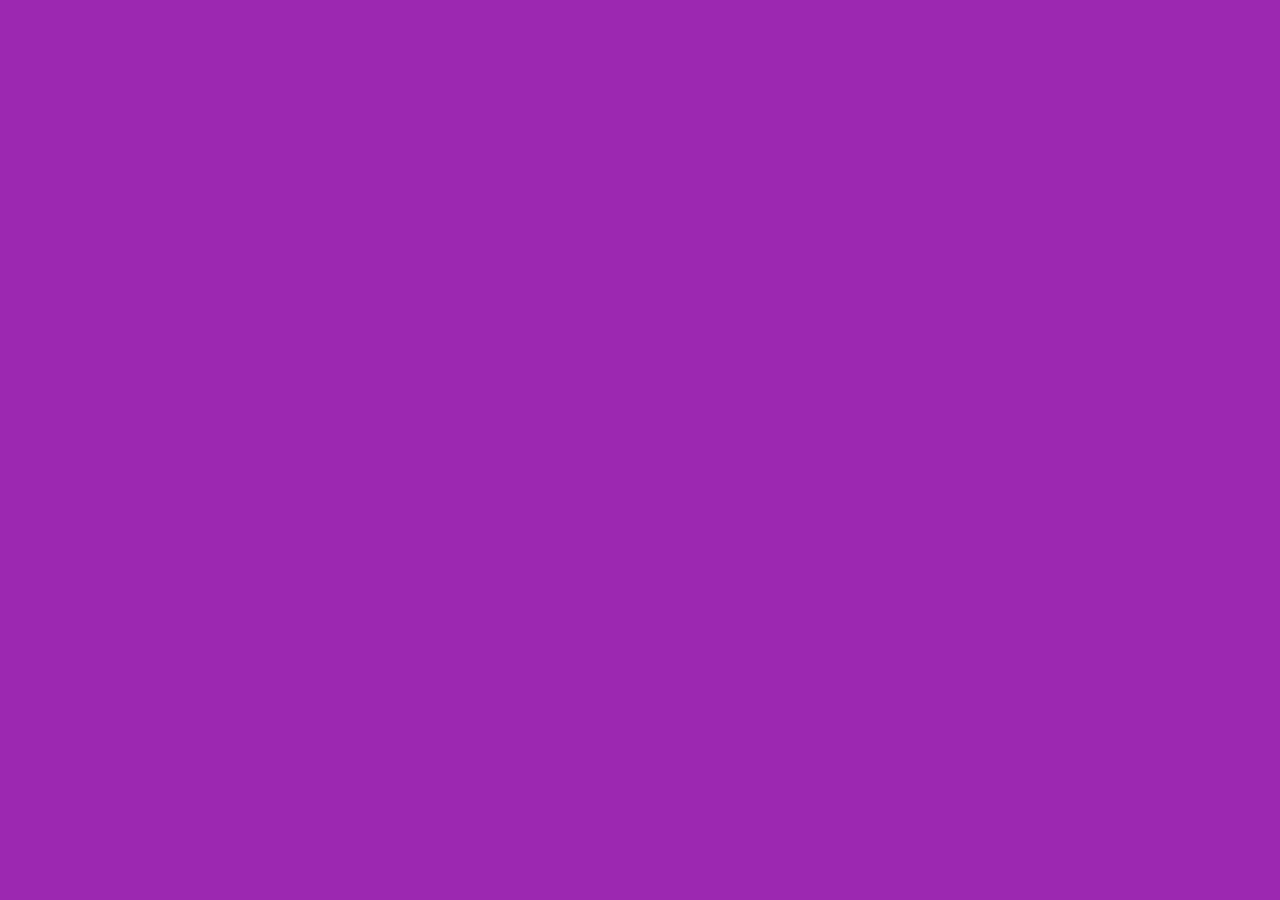
==== index.html @ 45ec6fd0 "Initial commit" ====
<!DOCTYPE html>
<html lang="en">
<head>
    <meta charset="UTF-8">
    <meta http-equiv="X-UA-Compatible" content="IE=edge">
    <meta name="viewport" content="width=device-width, initial-scale=1.0">
    <link rel="stylesheet" href="css/normalize.css">
    <link rel="preconnect" href="https://fonts.googleapis.com">
    <link rel="preconnect" href="https://fonts.gstatic.com" crossorigin>
    <link href="https://fonts.googleapis.com/css2?family=Staatliches&display=swap" rel="stylesheet">
    <link rel="stylesheet" href="css/style.css">
    <title>FrontEnd Store</title>
</head>
<body>
    
</body>
</html>
---- css/style.css ----
:root{
    --primario:#9c27b0;
    --primarioOscuro: #89119d;
    --secundario: #ffce00;
    --secundarioOscuro: rgb(233,187,2);
    --blanco:#fff;
    --negro:#000;
    
    --fuentePrincipal: 'Staatliches', cursive;
}

/* GLOBALES */

html {
    box-sizing: border-box;
    font-size:62.5%;
}

*, *:before, *:after {
    box-sizing: inherit;
}

body{
    background-color: var(--primario);
    font-size: 1.6rem;
    line-height: 1.5;
}
p{
    font-size: 1.8rem;
    font-family: Arial, Helvetica, sans-serif;
    color: var(--blanco);
}
a{
    text-decoration: none;
}
img{
    width: 100%;
}
.contenedor{
    max-width: 120rem;
    margin: 0 auto;
}
h1,h2,h3{
    text-align: center;
    color:var(--secundario);
    font-family: var(--fuentePrincipal);
}
h1{
    font-size: 4rem;
}
h2{
    font-size: 3.2rem;
}
h3{
    font-size: 2.4rem;
}
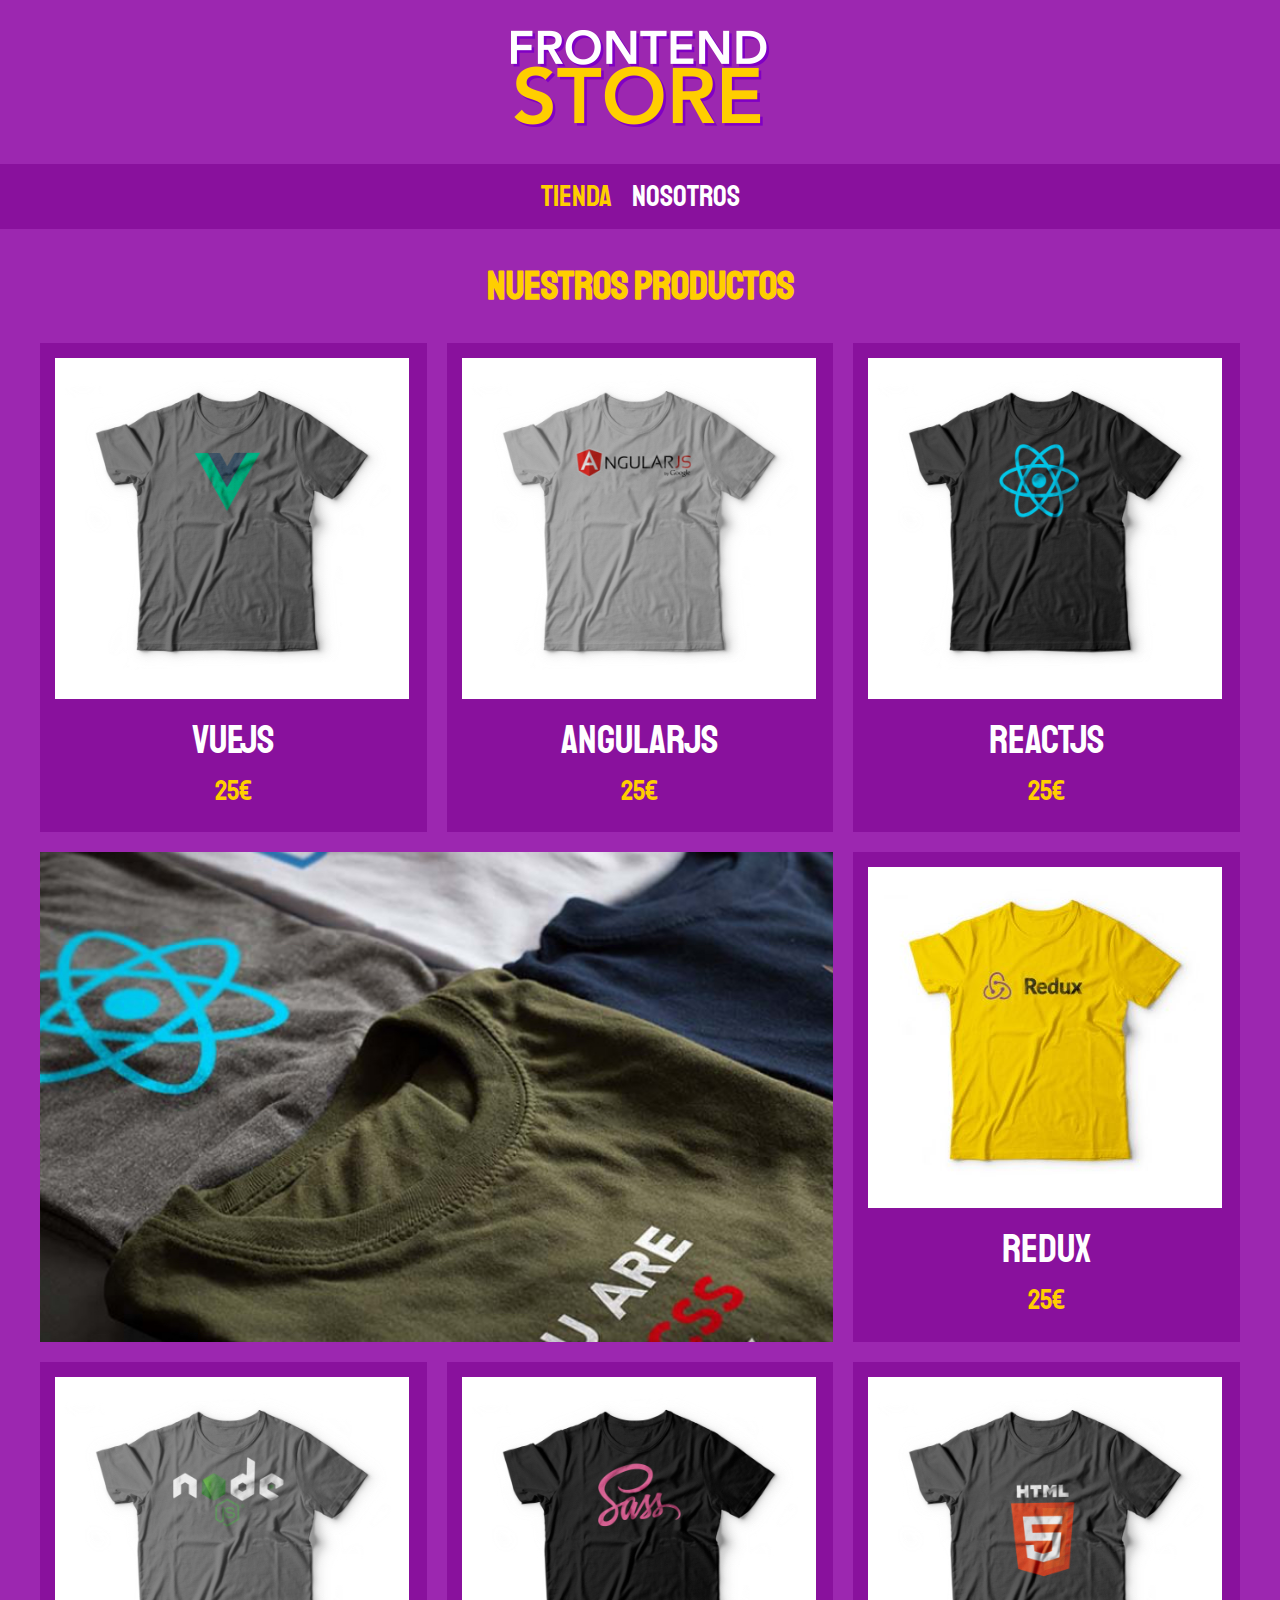
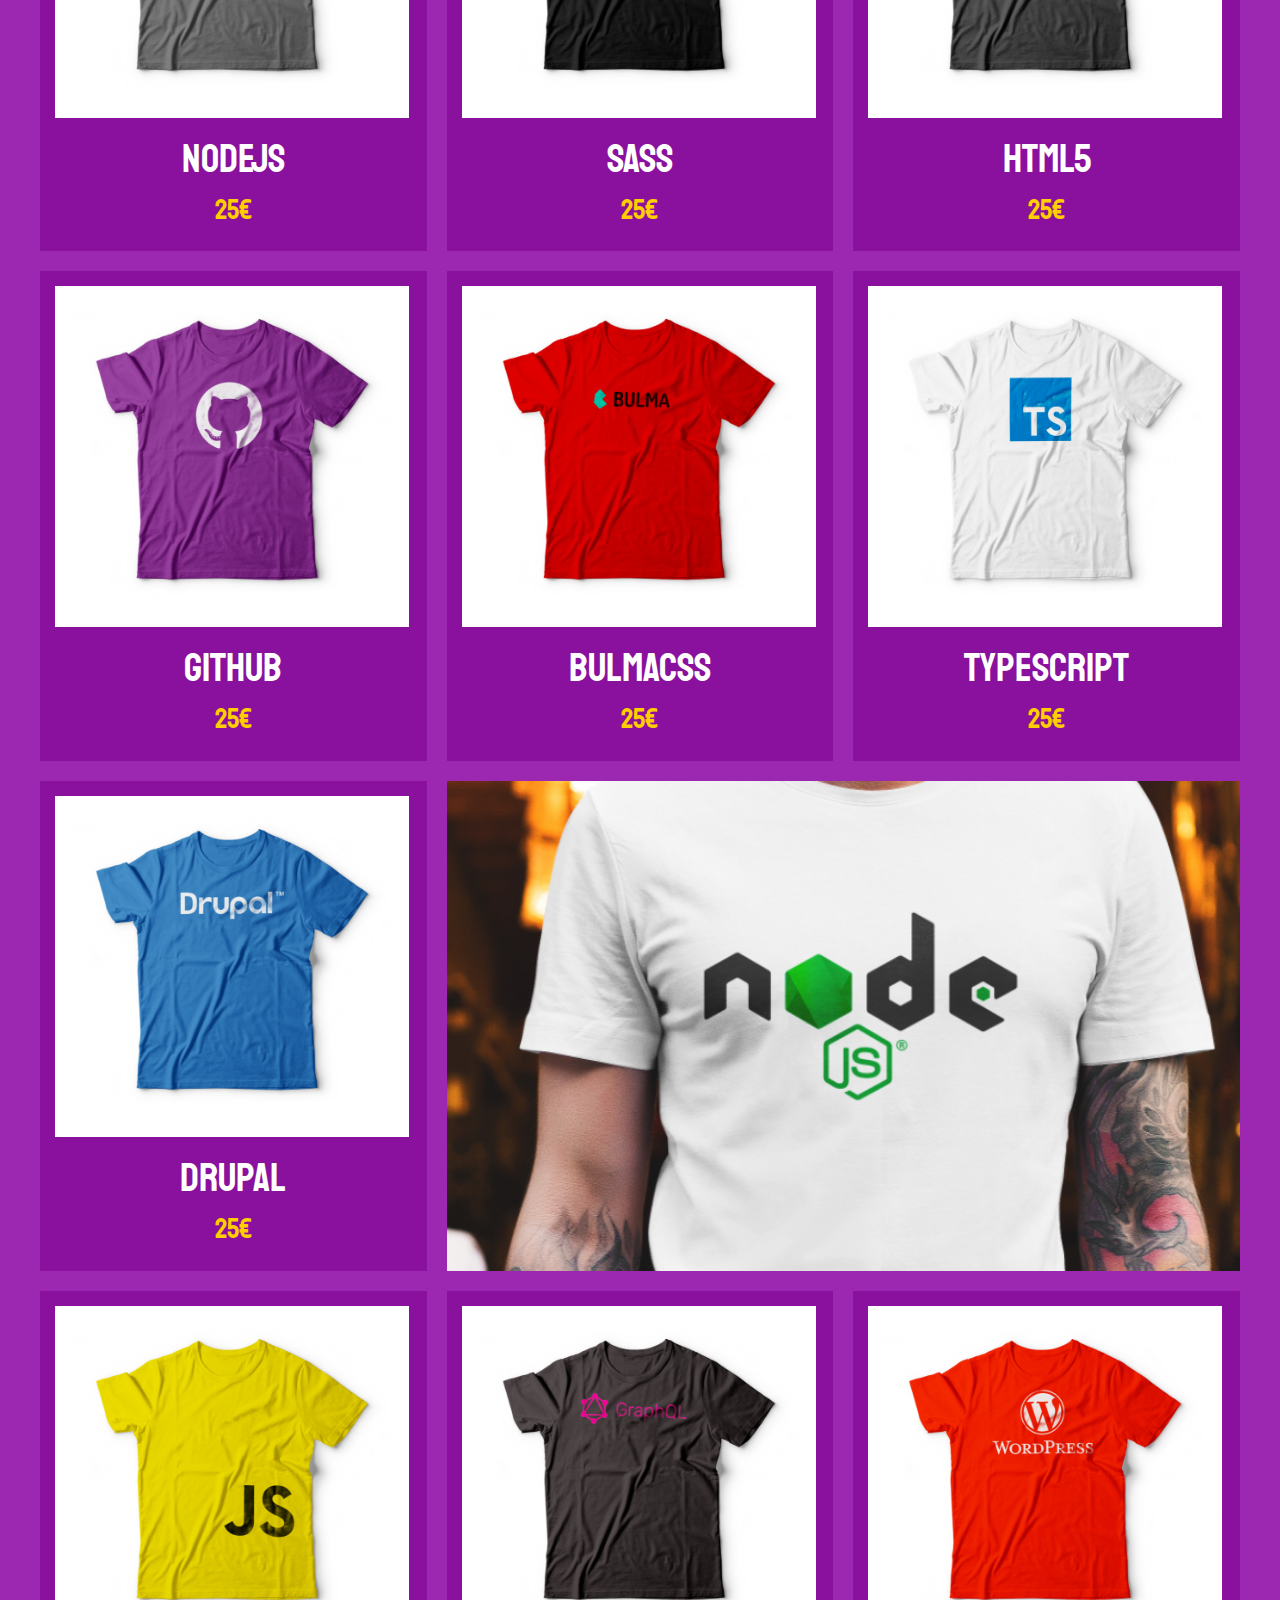
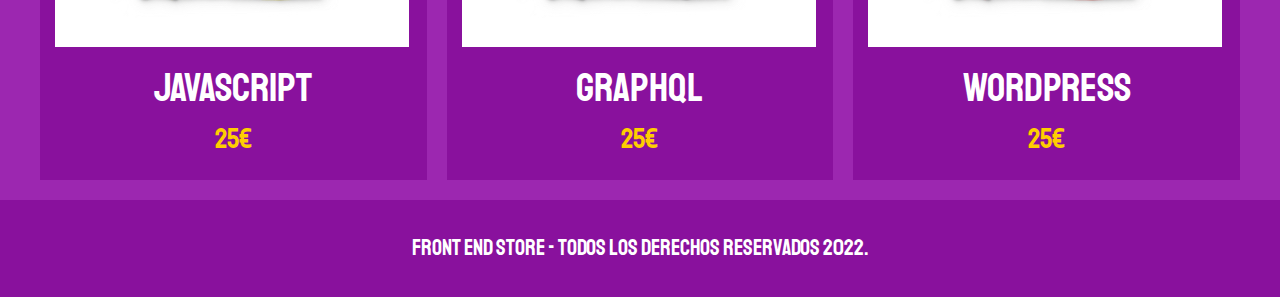
==== commit cba96a4e: "commit 1" ====
--- a/index.html
+++ b/index.html
@@ -12,6 +12,152 @@
     <title>FrontEnd Store</title>
 </head>
 <body>
-    
+    <header class="header">
+        <a href="index.html">
+           <img class="header__logo" src="img/logo.png" alt="logotipo"> 
+        </a>
+    </header>
+    <nav class="navegacion">
+        <a class="navegacion__enlace navegacion__enlace--activo" href="index.html">Tienda</a>
+        <a class="navegacion__enlace" href="nosotros.html">Nosotros</a>
+    </nav>
+    <main class="contenedor">
+        <h1>Nuestros Productos</h1>
+
+        <div class="grid">
+            <div class="producto">
+                <a href="producto.html">
+                    <img class="producto__imagen" src="img/1.jpg" alt="imagen-camisa">
+                    <div class="producto__informacion">
+                        <p class="producto__nombre">VueJS</p>
+                        <p class="producto__precio">25€</p>
+                    </div>
+                </a>
+            </div><!-- .producto -->
+            <div class="producto">
+                <a href="producto.html">
+                    <img class="producto__imagen" src="img/2.jpg" alt="imagen-camisa">
+                    <div class="producto__informacion">
+                        <p class="producto__nombre">AngularJS</p>
+                        <p class="producto__precio">25€</p>
+                    </div>
+                </a>
+            </div><!-- .producto -->
+            <div class="producto">
+                <a href="producto.html">
+                    <img class="producto__imagen" src="img/3.jpg" alt="imagen-camisa">
+                    <div class="producto__informacion">
+                        <p class="producto__nombre">ReactJS</p>
+                        <p class="producto__precio">25€</p>
+                    </div>
+                </a>
+            </div><!-- .producto -->
+            <div class="producto">
+                <a href="producto.html">
+                    <img class="producto__imagen" src="img/4.jpg" alt="imagen-camisa">
+                    <div class="producto__informacion">
+                        <p class="producto__nombre">Redux</p>
+                        <p class="producto__precio">25€</p>
+                    </div>
+                </a>
+            </div><!-- .producto -->
+            <div class="producto">
+                <a href="producto.html">
+                    <img class="producto__imagen" src="img/5.jpg" alt="imagen-camisa">
+                    <div class="producto__informacion">
+                        <p class="producto__nombre">NodeJS</p>
+                        <p class="producto__precio">25€</p>
+                    </div>
+                </a>
+            </div><!-- .producto -->
+            <div class="producto">
+                <a href="producto.html">
+                    <img class="producto__imagen" src="img/6.jpg" alt="imagen-camisa">
+                    <div class="producto__informacion">
+                        <p class="producto__nombre">SASS</p>
+                        <p class="producto__precio">25€</p>
+                    </div>
+                </a>
+            </div><!-- .producto -->
+            <div class="producto">
+                <a href="producto.html">
+                    <img class="producto__imagen" src="img/7.jpg" alt="imagen-camisa">
+                    <div class="producto__informacion">
+                        <p class="producto__nombre">HTML5</p>
+                        <p class="producto__precio">25€</p>
+                    </div>
+                </a>
+            </div><!-- .producto -->
+            <div class="producto">
+                <a href="producto.html">
+                    <img class="producto__imagen" src="img/8.jpg" alt="imagen-camisa">
+                    <div class="producto__informacion">
+                        <p class="producto__nombre">GitHub</p>
+                        <p class="producto__precio">25€</p>
+                    </div>
+                </a>
+            </div><!-- .producto -->
+            <div class="producto">
+                <a href="producto.html">
+                    <img class="producto__imagen" src="img/9.jpg" alt="imagen-camisa">
+                    <div class="producto__informacion">
+                        <p class="producto__nombre">BulmaCSS</p>
+                        <p class="producto__precio">25€</p>
+                    </div>
+                </a>
+            </div><!-- .producto -->
+            <div class="producto">
+                <a href="producto.html">
+                    <img class="producto__imagen" src="img/10.jpg" alt="imagen-camisa">
+                    <div class="producto__informacion">
+                        <p class="producto__nombre">TypeScript</p>
+                        <p class="producto__precio">25€</p>
+                    </div>
+                </a>
+            </div><!-- .producto -->
+            <div class="producto">
+                <a href="producto.html">
+                    <img class="producto__imagen" src="img/11.jpg" alt="imagen-camisa">
+                    <div class="producto__informacion">
+                        <p class="producto__nombre">Drupal</p>
+                        <p class="producto__precio">25€</p>
+                    </div>
+                </a>
+            </div><!-- .producto -->
+            <div class="producto">
+                <a href="producto.html">
+                    <img class="producto__imagen" src="img/12.jpg" alt="imagen-camisa">
+                    <div class="producto__informacion">
+                        <p class="producto__nombre">JavaScript</p>
+                        <p class="producto__precio">25€</p>
+                    </div>
+                </a>
+            </div><!-- .producto -->
+            <div class="producto">
+                <a href="producto.html">
+                    <img class="producto__imagen" src="img/13.jpg" alt="imagen-camisa">
+                    <div class="producto__informacion">
+                        <p class="producto__nombre">GraphQL</p>
+                        <p class="producto__precio">25€</p>
+                    </div>
+                </a>
+            </div><!-- .producto -->
+            <div class="producto">
+                <a href="producto.html">
+                    <img class="producto__imagen" src="img/14.jpg" alt="imagen-camisa">
+                    <div class="producto__informacion">
+                        <p class="producto__nombre">WordPress</p>
+                        <p class="producto__precio">25€</p>
+                    </div>
+                </a>
+            </div><!-- .producto -->
+
+            <div class="grafico grafico--camisas"></div>
+            <div class="grafico grafico--node"></div>
+        </div>
+    </main>
+    <footer class="footer">
+        <p class="footer__texto">Front End Store - Todos los derechos reservados 2022.</p>
+    </footer>
 </body>
 </html>--- a/css/style.css
+++ b/css/style.css
@@ -9,6 +9,12 @@
     --fuentePrincipal: 'Staatliches', cursive;
 }
 
+
+
+
+
+
+
 /* GLOBALES */
 
 html {
@@ -34,7 +40,7 @@
     text-decoration: none;
 }
 img{
-    width: 100%;
+    max-width: 100%;
 }
 .contenedor{
     max-width: 120rem;
@@ -53,4 +59,162 @@
 }
 h3{
     font-size: 2.4rem;
+}
+
+
+
+
+
+
+
+
+
+/* HEADER */
+
+.header{
+    display: flex;
+    justify-content: center;
+}
+.header__logo{
+    margin: 3rem 0;
+}
+
+
+
+
+
+
+
+
+
+
+/* NAVEGACION */
+.navegacion{
+    background-color: var(--primarioOscuro);
+    padding: 1rem 0;
+    display: flex;
+    justify-content: center;
+}
+.navegacion__enlace{
+    font-family: var(--fuentePrincipal);
+    color:var(--blanco);
+    font-size: 3rem;
+    margin-right: 2rem;
+}
+.navegacion__enlace:last-of-type{
+    margin-right: 0;
+}
+.navegacion__enlace--activo,
+.navegacion__enlace:hover{
+    color:var(--secundario)
+}
+
+
+
+
+
+
+
+
+
+
+
+
+
+
+/* PRODUCTOS */
+.grid{
+    display: grid;
+    grid-template-columns: repeat(2,1fr);
+    gap:2rem;
+}
+.producto{
+    background-color: var(--primarioOscuro);
+    padding: 1.5rem;
+    width: 100%;
+}
+.producto__imagen{
+
+}
+.producto__nombre{
+    font-size: 4rem;
+}
+.producto__precio{   
+    font-size: 2.8rem;
+    color:var(--secundario)
+}
+.producto__nombre,
+.producto__precio{
+    font-family: var(--fuentePrincipal);
+    margin: 1rem 0;
+    text-align: center;
+    line-height: 1.2;
+}
+
+
+
+/* GRAFICOS */
+.grafico{
+    min-height: 30rem;
+    background-repeat: no-repeat;
+    background-size: cover;
+    grid-column: 1/3;
+}
+.grafico--camisas{
+    grid-row: 2/3;
+    background-image: url(../img/grafico1.jpg);
+}
+.grafico--node{
+    background-image: url(../img/grafico2.jpg);
+    grid-row: 8/9;
+}
+
+
+/* NOSOTROS HTML */
+.nosotros{
+    display:grid;
+    grid-template-rows:repeat(2,auto)
+}
+
+.nosotros__imagen{
+    grid-row: 1/2;
+    width: 100%;
+}
+
+
+
+
+
+
+
+
+/* FOOTER */
+.footer{
+    background-color: var(--primarioOscuro);
+    padding: 1rem 0;
+    margin-top: 2rem;
+}
+.footer__texto{ 
+    text-align: center;
+    font-family: var(--fuentePrincipal);
+    font-size: 2.2rem;
+}
+
+/* MediaQuerys */
+@media (min-width: 768px) {
+    .grid{
+        grid-template-columns: repeat(3,1fr);
+    }
+    .grafico--node{
+        grid-row:5/6;
+        grid-column: 2/4;
+    }
+    .nosotros{
+        display:grid;
+        grid-template-columns: repeat(2 , 1fr);
+        column-gap: 2rem;
+    }
+    .nosotros__imagen{
+        grid-column: 2/3;
+    }
 }